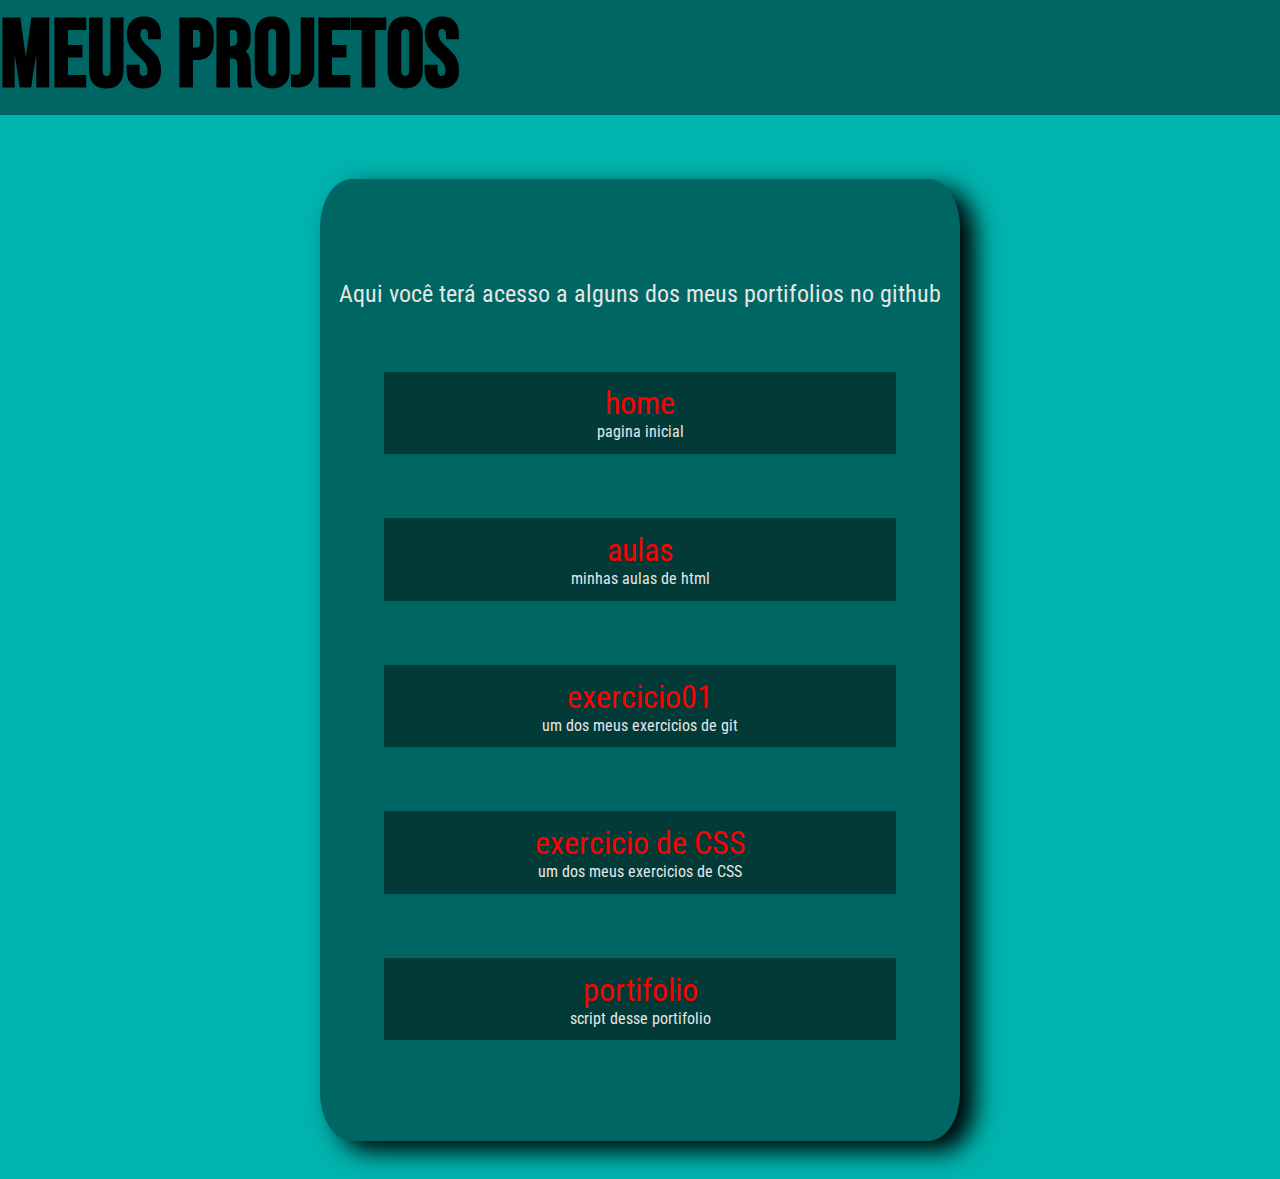
==== html/projetos.html @ 4b98b80b "fim da edição do css do portifolio" ====
<!DOCTYPE html>
<html lang="pt-br">
<head>
    <meta charset="UTF-8">
    <meta name="viewport" content="width=device-width, initial-scale=1.0">
    <title>projetos</title>

    <link rel="stylesheet" href="../css/projetos.css">
</head>
<body>
    <header>
        <nav>

        </nav>
        <h1>meus projetos</h1>
    </header>

    <main>
        <article>
            <div class="pai">
                <p class="ds">Aqui você terá acesso a alguns dos meus portifolios no github</p>

                <div class="filho"><a href="../index.html">home</a>
                <p>pagina inicial</p></div>

                <div class="filho"><a href="https://github.com/fernandocristovam/aulas.git">aulas</a>
                <p>minhas aulas de html</p></div>

                <div class="filho"><a href="https://github.com/fernandocristovam/exercicio01.git">exercicio01</a>
                <p>um dos meus exercicios de git</p></div>

                <div class="filho"><a href="https://github.com/fernandocristovam/exercicio-de-CSS.git">exercicio de CSS</a>
                <p>um dos meus exercicios de CSS</p></div>

                <div class="filho"><a href="https://github.com/fernandocristovam/portifolio.git">portifolio</a>
                <p>script desse portifolio</p></div>
            </div>
        </article>
    </main>
</body>
</html>
---- css/projetos.css ----
@import url('https://fonts.googleapis.com/css2?family=Bebas+Neue&display=swap');
@import url('https://fonts.googleapis.com/css2?family=Bebas+Neue&family=Roboto+Condensed:ital,wght@0,100..900;1,100..900&display=swap');

*{
    margin: 0%;
}

body{
    background-color: #00B3AD;
}

article{
    display: flex;
    flex-direction: row;
    justify-content: center;
    align-items: baseline;
}

h1{
    font-family: "Bebas Neue", sans-serif;
    font-size: 600%;
    background-color: #006663;
}

p{
    font-family: "Roboto Condensed", sans-serif;
    color: rgb(230, 230, 230);
    font-size: 100%;
}

a{
    font-size: 200%;
    text-decoration: none;
    color: red;
    font-family: "Roboto Condensed", sans-serif;
}

.pai{
    margin-top: 5%;
    margin-bottom: 3%;
    padding-bottom: 20%;
    padding-top: 20%;
    height: 50vh;
    width: 50vw;
    background-color: #006663;
    display: flex;
    flex-direction: column;
    justify-content: center;
    border-radius: 5%;
    box-shadow: black 15px 10px 25px;
}

.filho{
    text-align: center;
    margin-left: 10%;
    margin-top: 10%;
    background-color:#023a38;
    width: 40vw;
    padding-top: 2%;
    padding-bottom: 2%;
}

.filho:hover{
    margin-left: 6%;
    width: 45vw;
    padding-top: 4%;
    padding-bottom: 4%;
}

.ds{
    text-align: center;
    font-size: 150%;
}
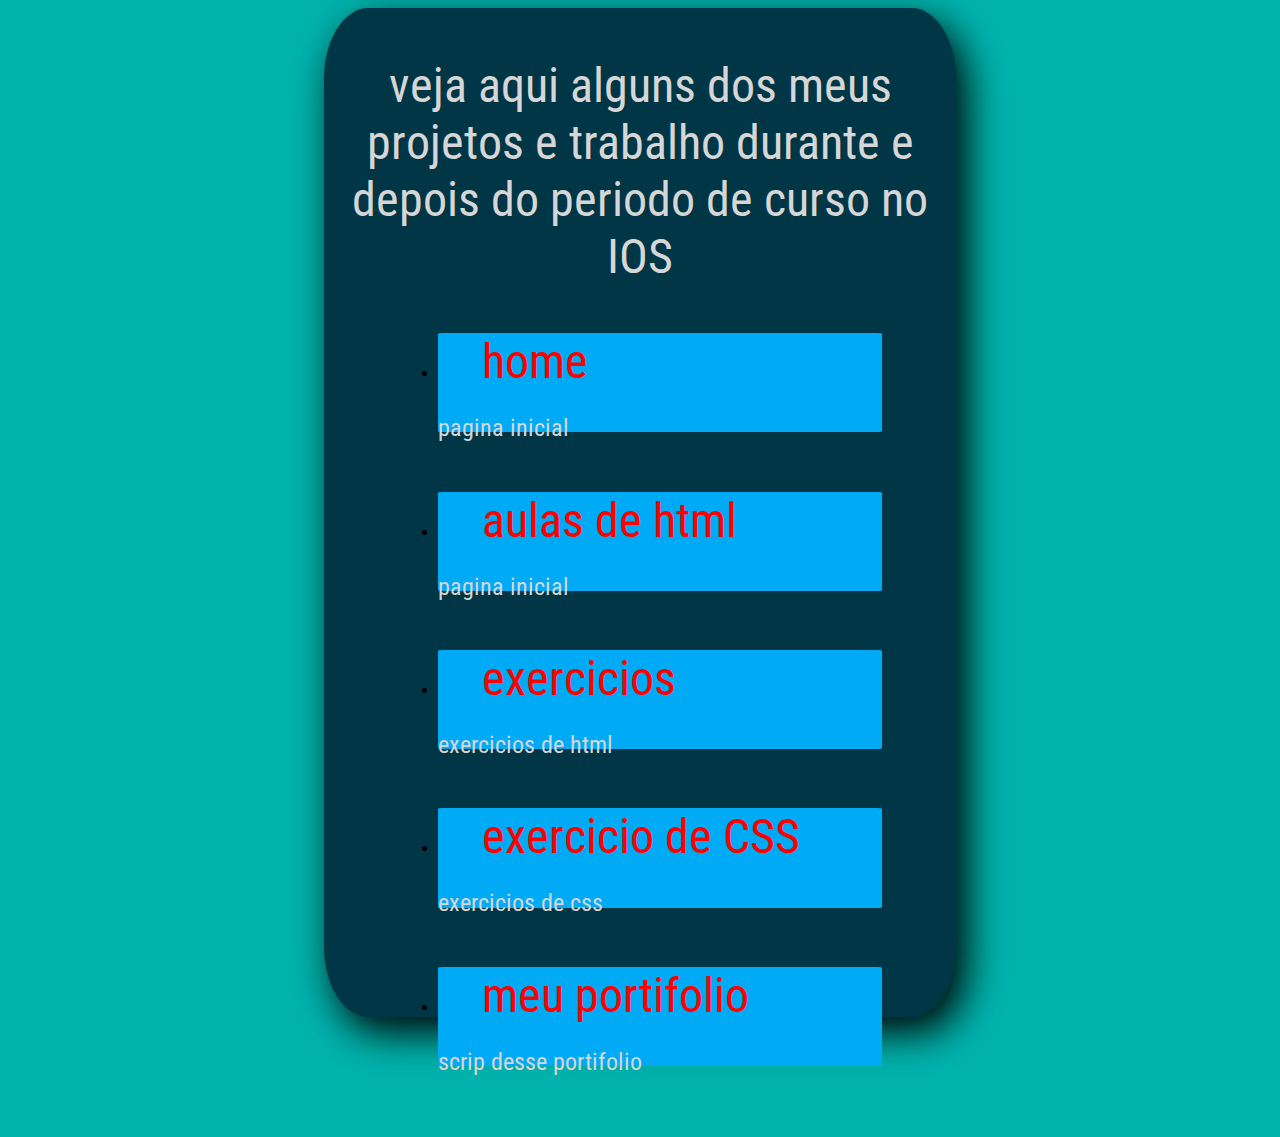
==== commit 5f8a012c: "fim do css do portifolio" ====
--- a/html/projetos.html
+++ b/html/projetos.html
@@ -5,37 +5,39 @@
     <meta name="viewport" content="width=device-width, initial-scale=1.0">
     <title>projetos</title>
 
-    <link rel="stylesheet" href="../css/projetos.css">
+    <link rel="stylesheet" href="../css/projeto.css">
 </head>
 <body>
-    <header>
-        <nav>
+<div>
+  <p>veja aqui alguns dos meus projetos e trabalho durante e depois do periodo de curso no IOS</p>
 
-        </nav>
-        <h1>meus projetos</h1>
-    </header>
-
-    <main>
-        <article>
-            <div class="pai">
-                <p class="ds">Aqui você terá acesso a alguns dos meus portifolios no github</p>
-
-                <div class="filho"><a href="../index.html">home</a>
-                <p>pagina inicial</p></div>
-
-                <div class="filho"><a href="https://github.com/fernandocristovam/aulas.git">aulas</a>
-                <p>minhas aulas de html</p></div>
-
-                <div class="filho"><a href="https://github.com/fernandocristovam/exercicio01.git">exercicio01</a>
-                <p>um dos meus exercicios de git</p></div>
-
-                <div class="filho"><a href="https://github.com/fernandocristovam/exercicio-de-CSS.git">exercicio de CSS</a>
-                <p>um dos meus exercicios de CSS</p></div>
-
-                <div class="filho"><a href="https://github.com/fernandocristovam/portifolio.git">portifolio</a>
-                <p>script desse portifolio</p></div>
-            </div>
-        </article>
-    </main>
+  <ul>
+  
+      <li><a href="../index.html">home</a>
+        <p class="ds">pagina inicial</p>
+      </li>
+      
+        <li class="item">         
+            <a href="https://github.com/fernandocristovam/aulas.git">aulas de html</a>
+            <p class="ds">pagina inicial</p>
+        </li>
+  
+         <li class="item">
+           <a href="https://github.com/fernandocristovam/exercicio01.git">exercicios</a>
+           <p class="ds">exercicios de html</p>
+         </li>
+  
+         <li class="item">
+           <a href="https://github.com/fernandocristovam/exercicio-de-CSS.git">exercicio de CSS</a>
+           <p class="ds">exercicios de css</p>
+         </li>
+  
+          <li class="item">    
+              <a href="https://github.com/fernandocristovam/portifolio.git" >meu portifolio</a>
+              <p class="ds">scrip desse portifolio</p>
+          </li>
+      
+  </ul>
+</div>
 </body>
 </html>--- a/css/projeto.css
+++ b/css/projeto.css
@@ -0,0 +1,61 @@
+@import url('https://fonts.googleapis.com/css2?family=Bebas+Neue&family=Roboto+Condensed:ital,wght@0,100..900;1,100..900&display=swap');
+
+body{
+    background-color: #00B3AD;
+}
+
+div{
+    background-color: #003645;
+    padding-top: 0.1%;
+    padding-bottom: 5%;
+    margin-left: 25%;
+    margin-right: 25%;
+    height: 105vh;
+    box-shadow: 10px 15px 40px rgb(0, 0, 0);
+    border-radius: 7%;
+}
+
+p{
+    font-size: 300%;
+    color: #d6d6d6;
+    font-family: "Roboto Condensed", sans-serif;
+    text-align: center
+}
+
+li{
+    margin-top: 3%;
+    background-color: #01AAF5;
+    margin-right: 12.5%;
+    margin-left: 12.5%;
+    margin-bottom: 10%;
+    padding-bottom: 0.03%;
+    height: 11vh;
+    border-radius: 1%;
+}
+
+li:hover{
+    margin-right: 5%;
+    margin-left: 5%;
+    height: 13vh;
+}
+
+a{
+    font-size: 300%;  
+    text-decoration: none;
+    color: red;
+    margin: 10%;
+    margin-top: 10%;
+    font-family: "Roboto Condensed", sans-serif;
+   text-align: center;
+}
+
+ul{
+   height: 85%;
+  
+}
+
+.ds{
+    text-align: left;
+    font-size: 150%;
+}
+
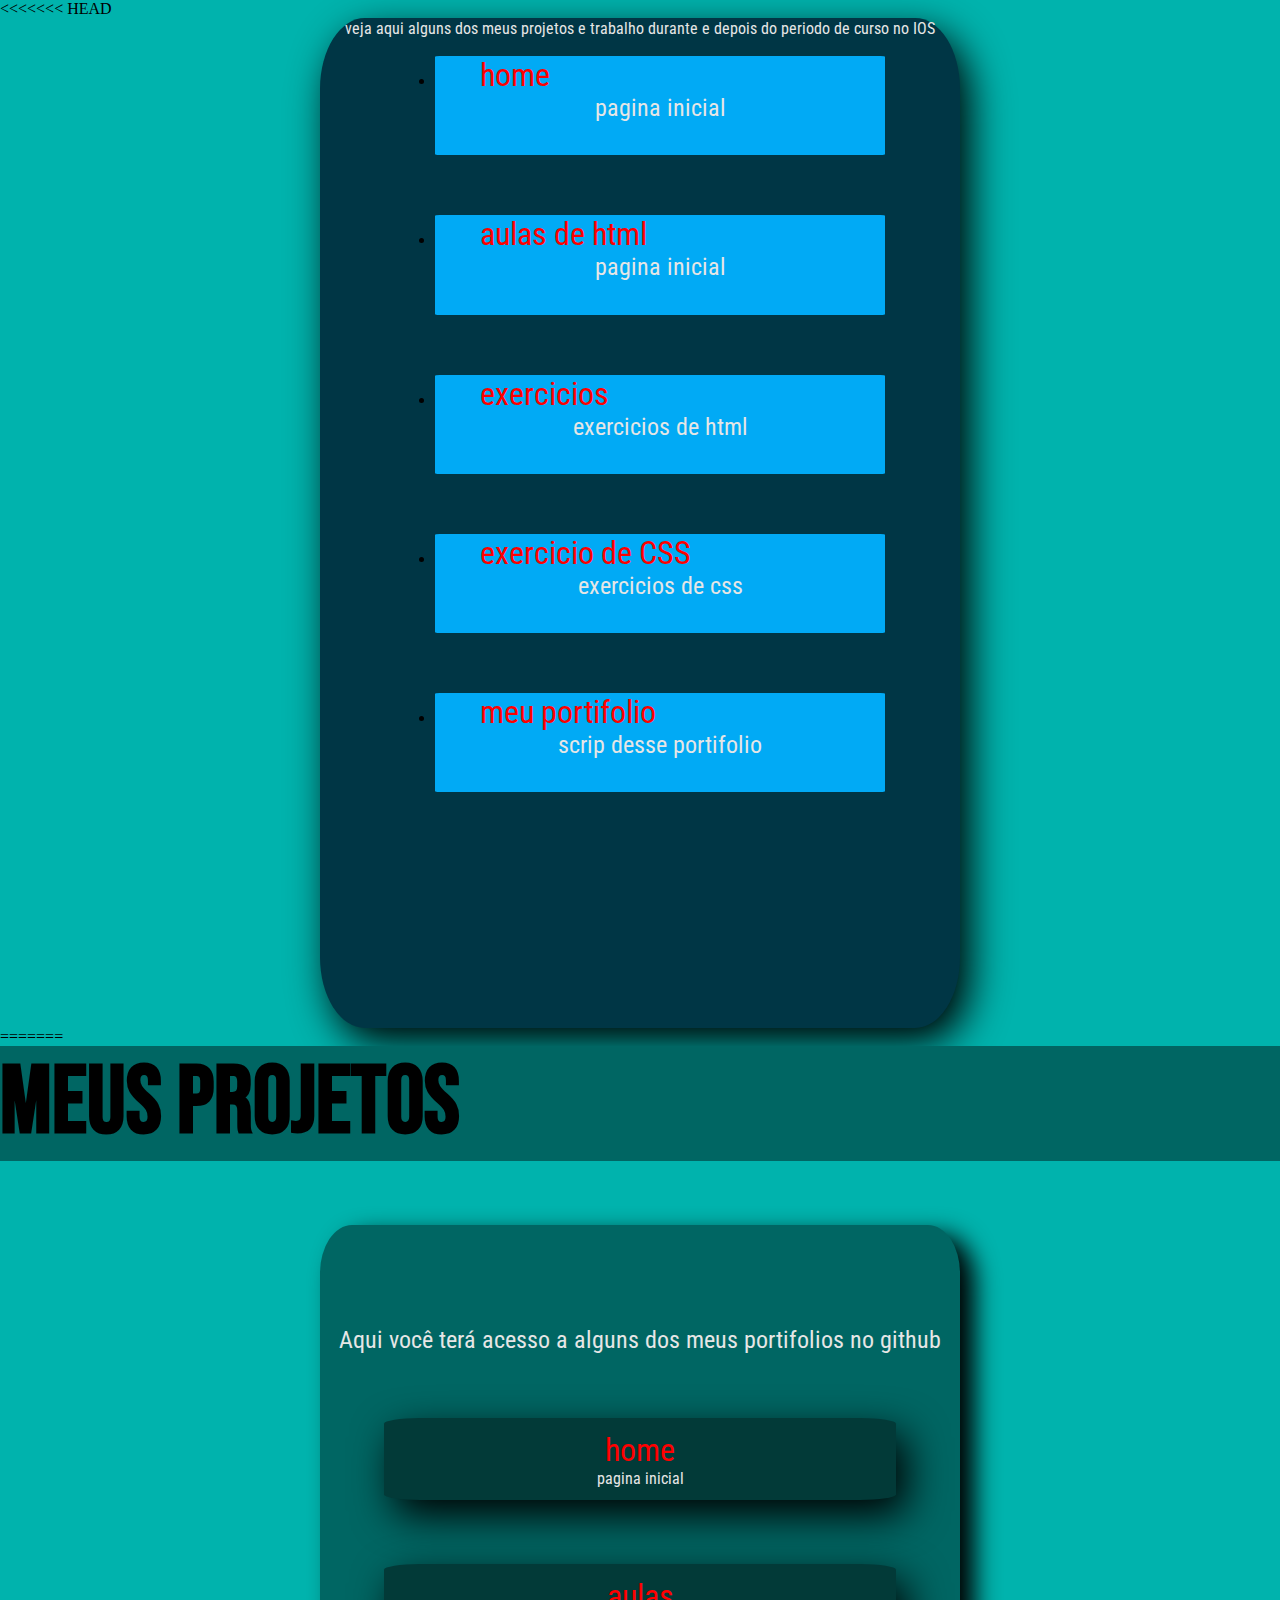
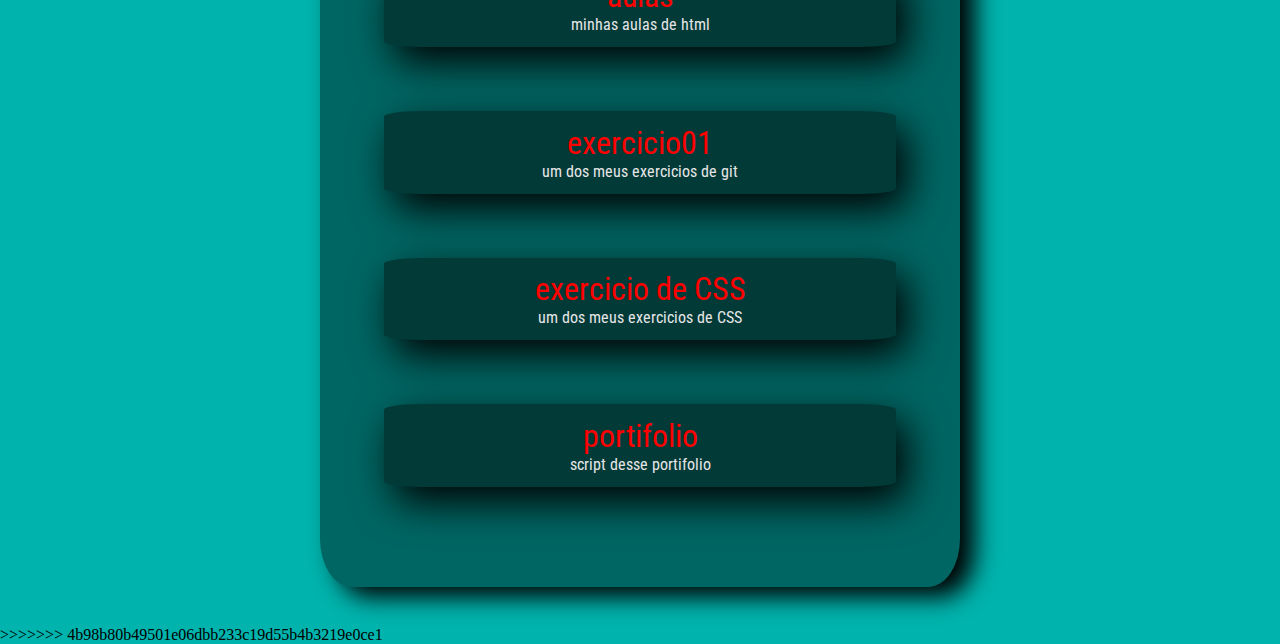
==== commit 28ceab39: "Correção de conflitos" ====
--- a/html/projetos.html
+++ b/html/projetos.html
@@ -5,6 +5,7 @@
     <meta name="viewport" content="width=device-width, initial-scale=1.0">
     <title>projetos</title>
 
+<<<<<<< HEAD
     <link rel="stylesheet" href="../css/projeto.css">
 </head>
 <body>
@@ -39,5 +40,39 @@
       
   </ul>
 </div>
+=======
+    <link rel="stylesheet" href="../css/projetos.css">
+</head>
+<body>
+    <header>
+        <nav>
+
+        </nav>
+        <h1>meus projetos</h1>
+    </header>
+
+    <main>
+        <article>
+            <div class="pai">
+                <p class="ds">Aqui você terá acesso a alguns dos meus portifolios no github</p>
+
+                <div class="filho"><a href="../index.html">home</a>
+                <p>pagina inicial</p></div>
+
+                <div class="filho"><a href="https://github.com/fernandocristovam/aulas.git">aulas</a>
+                <p>minhas aulas de html</p></div>
+
+                <div class="filho"><a href="https://github.com/fernandocristovam/exercicio01.git">exercicio01</a>
+                <p>um dos meus exercicios de git</p></div>
+
+                <div class="filho"><a href="https://github.com/fernandocristovam/exercicio-de-CSS.git">exercicio de CSS</a>
+                <p>um dos meus exercicios de CSS</p></div>
+
+                <div class="filho"><a href="https://github.com/fernandocristovam/portifolio.git">portifolio</a>
+                <p>script desse portifolio</p></div>
+            </div>
+        </article>
+    </main>
+>>>>>>> 4b98b80b49501e06dbb233c19d55b4b3219e0ce1
 </body>
 </html>--- a/css/projetos.css
+++ b/css/projetos.css
@@ -0,0 +1,73 @@
+@import url('https://fonts.googleapis.com/css2?family=Bebas+Neue&display=swap');
+@import url('https://fonts.googleapis.com/css2?family=Bebas+Neue&family=Roboto+Condensed:ital,wght@0,100..900;1,100..900&display=swap');
+
+*{
+    margin: 0%;
+}
+
+body{
+    background-color: #00B3AD;
+}
+
+article{
+    display: flex;
+    flex-direction: row;
+    justify-content: center;
+    align-items: baseline;
+}
+
+h1{
+    font-family: "Bebas Neue", sans-serif;
+    font-size: 600%;
+    background-color: #006663;
+}
+
+p{
+    font-family: "Roboto Condensed", sans-serif;
+    color: rgb(230, 230, 230);
+    font-size: 100%;
+}
+
+a{
+    font-size: 200%;
+    text-decoration: none;
+    color: red;
+    font-family: "Roboto Condensed", sans-serif;
+}
+
+.pai{
+    margin-top: 5%;
+    margin-bottom: 3%;
+    padding-bottom: 20%;
+    padding-top: 20%;
+    height: 50vh;
+    width: 50vw;
+    background-color: #006663;
+    display: flex;
+    flex-direction: column;
+    justify-content: center;
+    border-radius: 5%;
+    box-shadow: black 15px 10px 25px;
+}
+
+.filho{
+    text-align: center;
+    margin-left: 10%;
+    margin-top: 10%;
+    background-color:#023a38;
+    width: 40vw;
+    padding-top: 2%;
+    padding-bottom: 2%;
+}
+
+.filho:hover{
+    margin-left: 6%;
+    width: 45vw;
+    padding-top: 4%;
+    padding-bottom: 4%;
+}
+
+.ds{
+    text-align: center;
+    font-size: 150%;
+}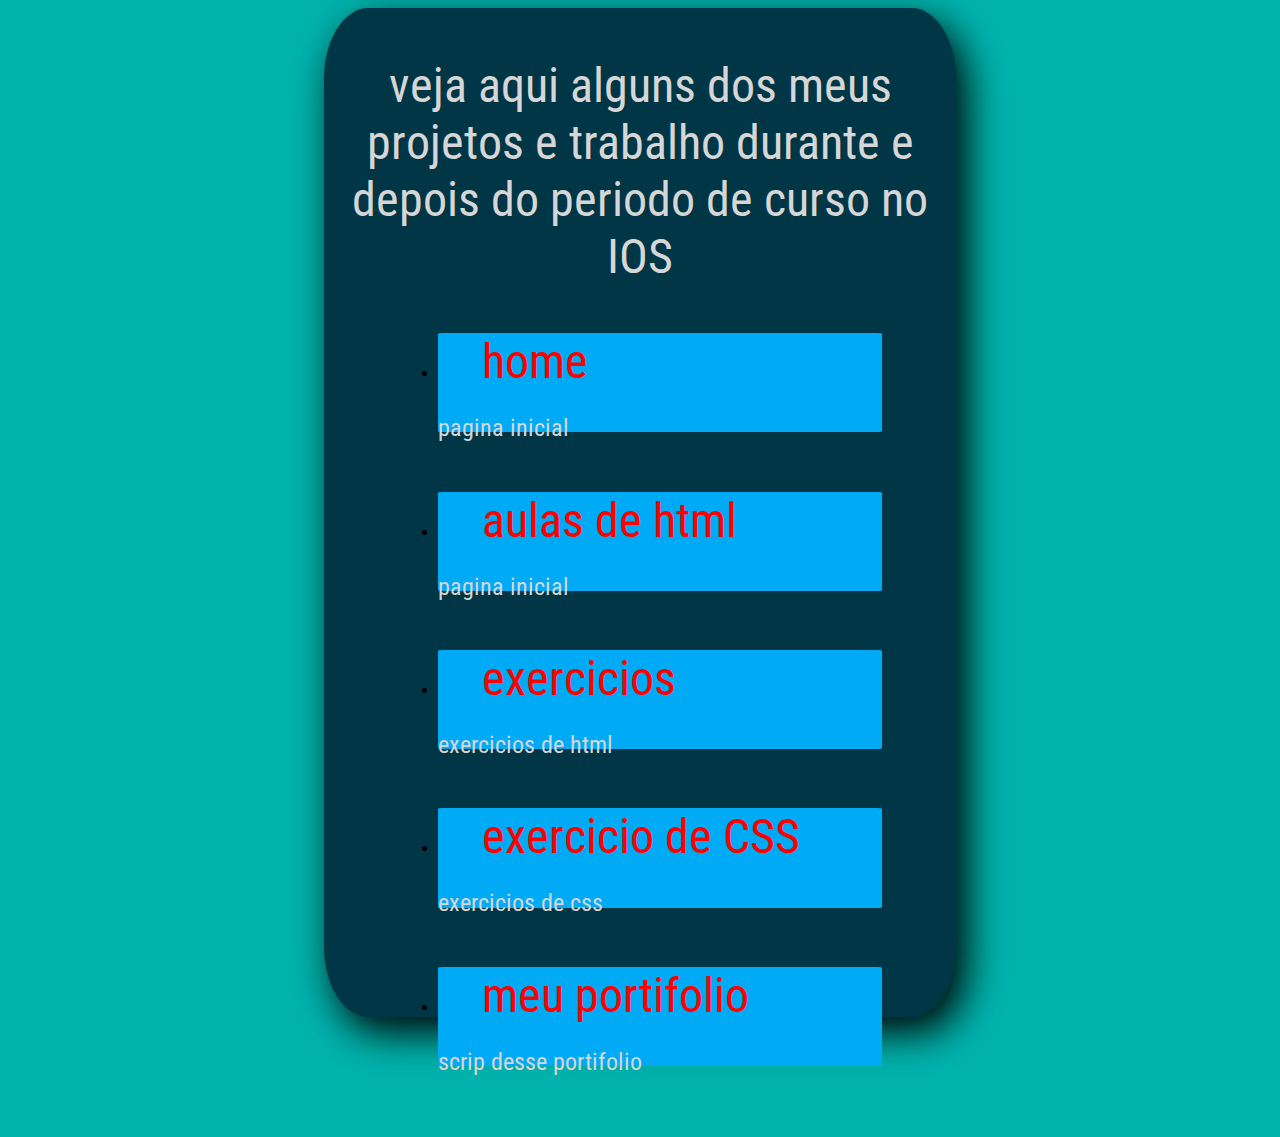
==== commit a0fe0245: "fim do css do portifolio" ====
--- a/html/projetos.html
+++ b/html/projetos.html
@@ -5,7 +5,6 @@
     <meta name="viewport" content="width=device-width, initial-scale=1.0">
     <title>projetos</title>
 
-<<<<<<< HEAD
     <link rel="stylesheet" href="../css/projeto.css">
 </head>
 <body>
@@ -40,39 +39,5 @@
       
   </ul>
 </div>
-=======
-    <link rel="stylesheet" href="../css/projetos.css">
-</head>
-<body>
-    <header>
-        <nav>
-
-        </nav>
-        <h1>meus projetos</h1>
-    </header>
-
-    <main>
-        <article>
-            <div class="pai">
-                <p class="ds">Aqui você terá acesso a alguns dos meus portifolios no github</p>
-
-                <div class="filho"><a href="../index.html">home</a>
-                <p>pagina inicial</p></div>
-
-                <div class="filho"><a href="https://github.com/fernandocristovam/aulas.git">aulas</a>
-                <p>minhas aulas de html</p></div>
-
-                <div class="filho"><a href="https://github.com/fernandocristovam/exercicio01.git">exercicio01</a>
-                <p>um dos meus exercicios de git</p></div>
-
-                <div class="filho"><a href="https://github.com/fernandocristovam/exercicio-de-CSS.git">exercicio de CSS</a>
-                <p>um dos meus exercicios de CSS</p></div>
-
-                <div class="filho"><a href="https://github.com/fernandocristovam/portifolio.git">portifolio</a>
-                <p>script desse portifolio</p></div>
-            </div>
-        </article>
-    </main>
->>>>>>> 4b98b80b49501e06dbb233c19d55b4b3219e0ce1
 </body>
 </html>